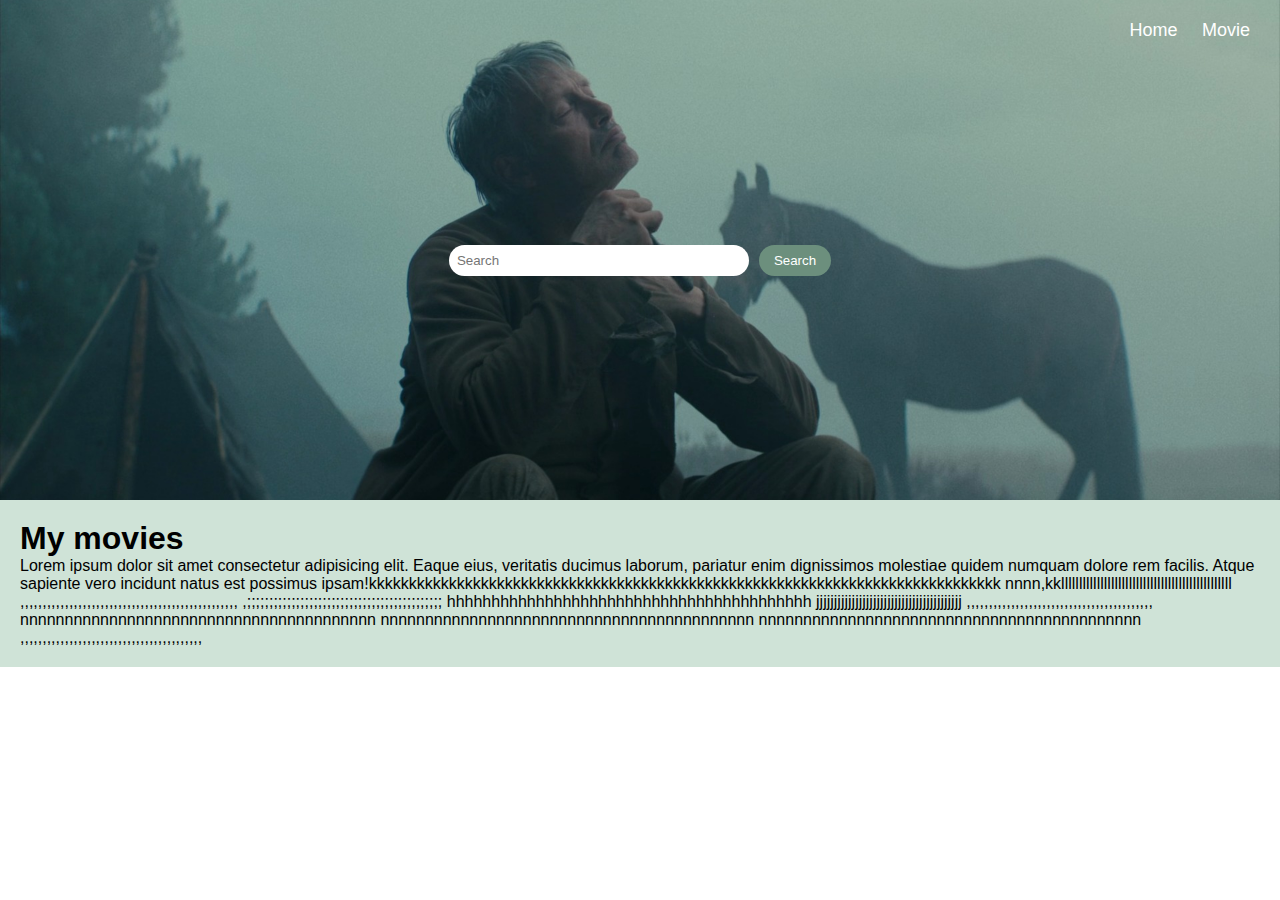
==== index.html @ d5c555b1 "PARTIR HTML EY CSS" ====
<!DOCTYPE html>
<html lang="en">
<head>
    <meta charset="UTF-8">
    <meta name="viewport" content="width=device-width, initial-scale=1.0">
    <title>Document</title>
    <link rel="stylesheet" href="index.css">
    <link href="https://cdn.jsdelivr.net/npm/bootstrap@5.0.2/dist/css/bootstrap.min.css" rel="stylesheet" integrity="sha384-EVSTQN3/azprG1Anm3QDgpJLIm9Nao0Yz1ztcQTwFspd3yD65VohhpuuCOmLASjC" crossorigin="anonymous">
</head>
<body>
    <header>
        <div class="nav">
            <a href="index.html">Home</a>
            <a href="ajouter.html">Movie</a>
        </div>
            <div class="search-box">
                <input class="form-control me-2" type="search" placeholder="Search" aria-label="Search">
               <button class="btn btn-outline-success" type="submit">Search</button>
            </div>
       
        
    </header>
    <section>
        <h1>My movies</h1>
        <P>Lorem ipsum dolor sit amet consectetur adipisicing elit. Eaque eius, veritatis ducimus laborum, pariatur enim dignissimos molestiae quidem numquam dolore rem facilis. Atque sapiente vero incidunt natus est possimus ipsam!kkkkkkkkkkkkkkkkkkkkkkkkkkkkkkkkkkkkkkkkkkkkkkkkkkkkkkkkkkkkkkkkkkkkkkkkkkkkkkk
            nnnn,kkllllllllllllllllllllllllllllllllllllllllllllllll
            ,,,,,,,,,,,,,,,,,,,,,,,,,,,,,,,,,,,,,,,,,,,,,,,,,
            ,;;;;;;;;;;;;;;;;;;;;;;;;;;;;;;;;;;;;;;;;;;;;
            hhhhhhhhhhhhhhhhhhhhhhhhhhhhhhhhhhhhhhhhh
            jjjjjjjjjjjjjjjjjjjjjjjjjjjjjjjjjjjjjjjjj
            ,,,,,,,,,,,,,,,,,,,,,,,,,,,,,,,,,,,,,,,,,,
            nnnnnnnnnnnnnnnnnnnnnnnnnnnnnnnnnnnnnnnn
            nnnnnnnnnnnnnnnnnnnnnnnnnnnnnnnnnnnnnnnnnn
            nnnnnnnnnnnnnnnnnnnnnnnnnnnnnnnnnnnnnnnnnnn
            ,,,,,,,,,,,,,,,,,,,,,,,,,,,,,,,,,,,,,,,,,
        </P>
    </section>
    <footer></footer>
    <script src="https://cdn.jsdelivr.net/npm/bootstrap@5.0.2/dist/js/bootstrap.bundle.min.js" integrity="sha384-MrcW6ZMFYlzcLA8Nl+NtUVF0sA7MsXsP1UyJoMp4YLEuNSfAP+JcXn/tWtIaxVXM" crossorigin="anonymous"></script>
</body>
</html>
---- index.css ----
* {
    margin: 0;
    padding: 0;
    box-sizing: border-box;
    font-family: Arial, sans-serif;
}



header {
    background-image: url("images/The-Promised-Land-07.jpg");
    background-size: cover;
    background-position: center; 
    background-repeat: no-repeat;
    height: 500px;
    width: 100%;
    display: flex;
    flex-direction: column;
    justify-content: center;
    align-items: center;
    color: white;
    text-align: center;
}

.nav {
    position: absolute;
    top: 20px;
    right: 20px;
}

.nav a {
    color: white;
    text-decoration: none;
    margin: 0 10px;
    font-size: 18px;
}

.search-box {
    margin-top: 20px;
    display: flex;
    align-items: center;
}

.search-box input {
    width: 300px;
    padding: 8px;
    border-radius: 20px;
    border: none;
}

.search-box button {
    padding: 8px 15px;
    margin-left: 10px;
    background: #6C8F7D;
    color: white;
    border: none;
    border-radius: 20px;
    cursor: pointer;
}

.search-box button:hover {
    background: #5a7a69;
}


section {
    padding: 20px;
    background-color: #CFE3D7;
   
}

h2 {
   
    font-size: 10px;
}
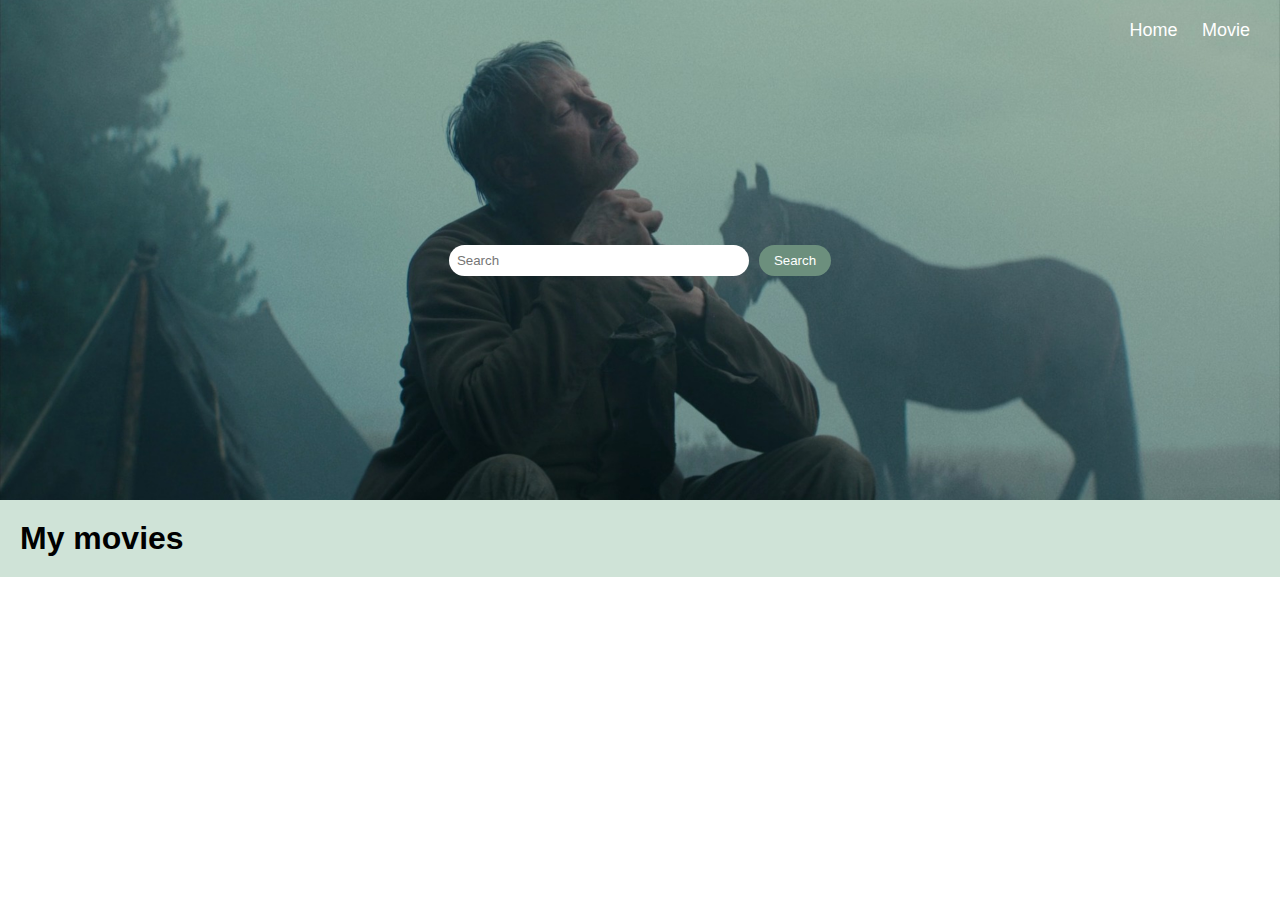
==== commit 433813cf: "js ajouter et afficher" ====
--- a/index.html
+++ b/index.html
@@ -22,18 +22,10 @@
     </header>
     <section>
         <h1>My movies</h1>
-        <P>Lorem ipsum dolor sit amet consectetur adipisicing elit. Eaque eius, veritatis ducimus laborum, pariatur enim dignissimos molestiae quidem numquam dolore rem facilis. Atque sapiente vero incidunt natus est possimus ipsam!kkkkkkkkkkkkkkkkkkkkkkkkkkkkkkkkkkkkkkkkkkkkkkkkkkkkkkkkkkkkkkkkkkkkkkkkkkkkkkk
-            nnnn,kkllllllllllllllllllllllllllllllllllllllllllllllll
-            ,,,,,,,,,,,,,,,,,,,,,,,,,,,,,,,,,,,,,,,,,,,,,,,,,
-            ,;;;;;;;;;;;;;;;;;;;;;;;;;;;;;;;;;;;;;;;;;;;;
-            hhhhhhhhhhhhhhhhhhhhhhhhhhhhhhhhhhhhhhhhh
-            jjjjjjjjjjjjjjjjjjjjjjjjjjjjjjjjjjjjjjjjj
-            ,,,,,,,,,,,,,,,,,,,,,,,,,,,,,,,,,,,,,,,,,,
-            nnnnnnnnnnnnnnnnnnnnnnnnnnnnnnnnnnnnnnnn
-            nnnnnnnnnnnnnnnnnnnnnnnnnnnnnnnnnnnnnnnnnn
-            nnnnnnnnnnnnnnnnnnnnnnnnnnnnnnnnnnnnnnnnnnn
-            ,,,,,,,,,,,,,,,,,,,,,,,,,,,,,,,,,,,,,,,,,
-        </P>
+        <div id="movieList" class="row g-4">
+
+        </div>
+        
     </section>
     <footer></footer>
     <script src="https://cdn.jsdelivr.net/npm/bootstrap@5.0.2/dist/js/bootstrap.bundle.min.js" integrity="sha384-MrcW6ZMFYlzcLA8Nl+NtUVF0sA7MsXsP1UyJoMp4YLEuNSfAP+JcXn/tWtIaxVXM" crossorigin="anonymous"></script>
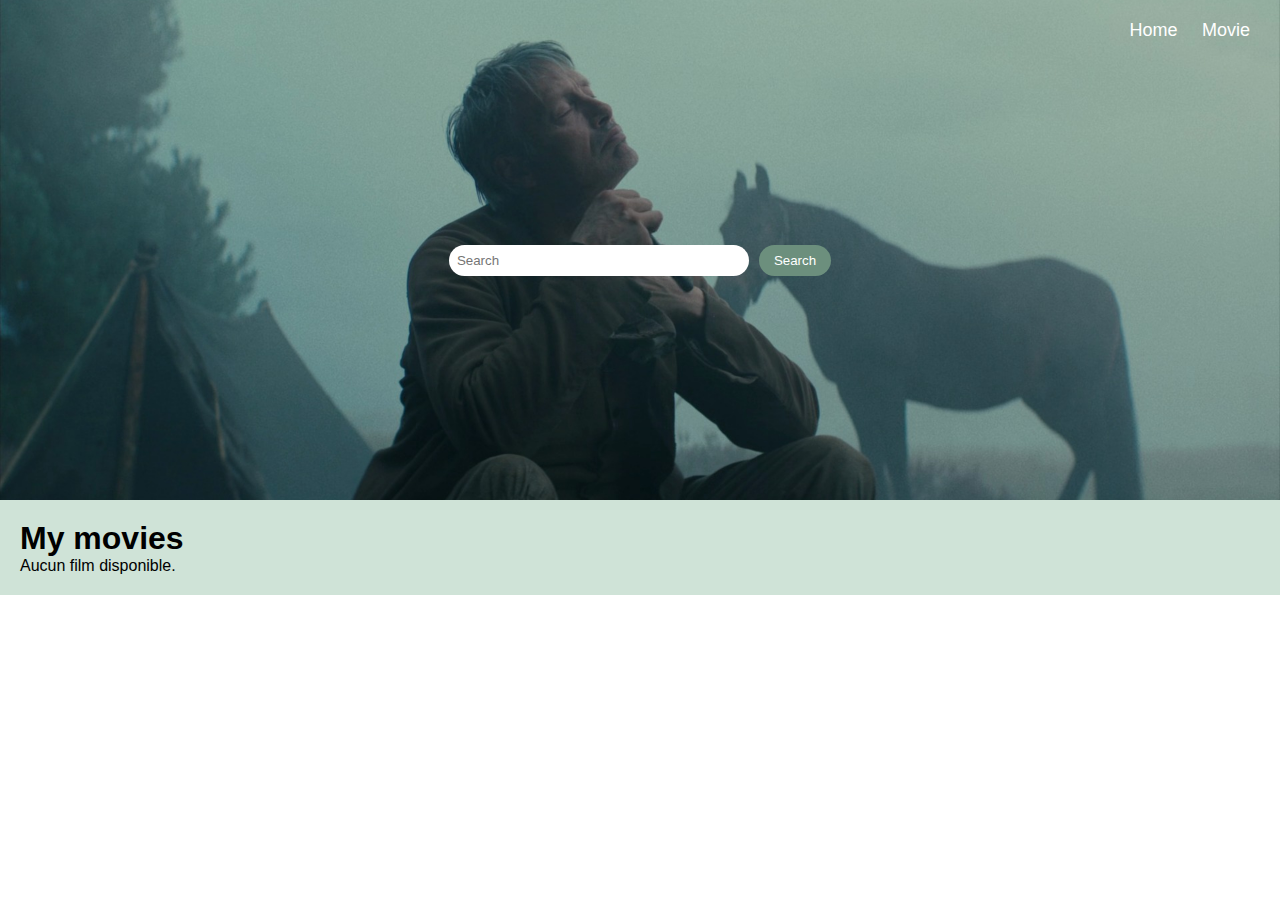
==== commit 463fdfb6: "FIXE UN PROBLEME SUR AFFICHER" ====
--- a/index.html
+++ b/index.html
@@ -22,12 +22,13 @@
     </header>
     <section>
         <h1>My movies</h1>
-        <div id="movieList" class="row g-4">
+        <div id="movieList"></div>
 
-        </div>
+        
         
     </section>
     <footer></footer>
+    <script src="index.js"></script>
     <script src="https://cdn.jsdelivr.net/npm/bootstrap@5.0.2/dist/js/bootstrap.bundle.min.js" integrity="sha384-MrcW6ZMFYlzcLA8Nl+NtUVF0sA7MsXsP1UyJoMp4YLEuNSfAP+JcXn/tWtIaxVXM" crossorigin="anonymous"></script>
 </body>
 </html>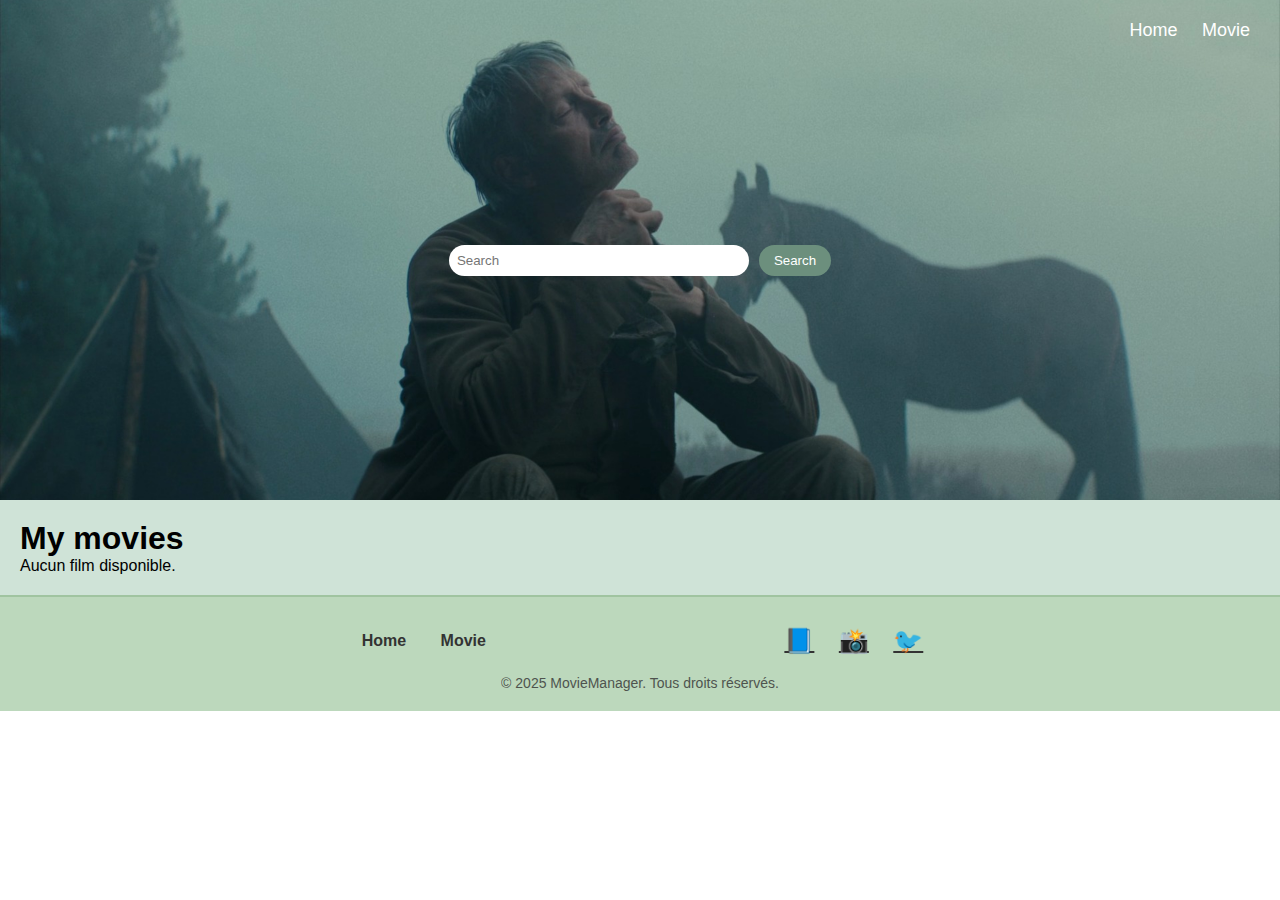
==== commit 968c740d: "footer" ====
--- a/index.html
+++ b/index.html
@@ -13,21 +13,36 @@
             <a href="index.html">Home</a>
             <a href="ajouter.html">Movie</a>
         </div>
-            <div class="search-box">
-                <input class="form-control me-2" type="search" placeholder="Search" aria-label="Search">
-               <button class="btn btn-outline-success" type="submit">Search</button>
-            </div>
+        <div class="search-box">
+            <input id="searchInput" class="form-control me-2" type="search" placeholder="Search" aria-label="Search">
+            <button class="btn btn-outline-success" type="button" onclick="searchMovies()">Search</button>
+        </div>
        
         
     </header>
     <section>
         <h1>My movies</h1>
-        <div id="movieList"></div>
-
-        
-        
+        <div id="movieList">
+            
+        </div>
     </section>
-    <footer></footer>
+    <footer class="site-footer">
+        <div class="footer-container">
+            <div class="footer-links">
+                <a href="index.html">Home</a>
+                <a href="ajouter.html">Movie</a>
+               
+            </div>
+    
+            <div class="social-media">
+                <a href="#" title="Facebook">📘</a>
+                <a href="#" title="Instagram">📸</a>
+                <a href="#" title="Twitter">🐦</a>
+            </div>
+        </div>
+        <p>&copy; 2025 MovieManager. Tous droits réservés.</p>
+    </footer>
+    
     <script src="index.js"></script>
     <script src="https://cdn.jsdelivr.net/npm/bootstrap@5.0.2/dist/js/bootstrap.bundle.min.js" integrity="sha384-MrcW6ZMFYlzcLA8Nl+NtUVF0sA7MsXsP1UyJoMp4YLEuNSfAP+JcXn/tWtIaxVXM" crossorigin="anonymous"></script>
 </body>
--- a/index.css
+++ b/index.css
@@ -5,6 +5,11 @@
     font-family: Arial, sans-serif;
 }
 
+body, section, footer {
+    margin: 0;
+    padding: 0;
+    box-sizing: border-box;
+}
 
 
 header {
@@ -64,13 +69,101 @@
 
 
 section {
+    
     padding: 20px;
     background-color: #CFE3D7;
+    
    
 }
+#movieList {
+    display: flex;
+    gap: 10px;
+    align-items: center;
+    flex-wrap: wrap; /* Permet de passer à la ligne si nécessaire */
+}
+
+.movie-item {
+    width: 13%;
+    text-align: center;
+}
+
+.card {
+    width: 100%; 
+    height: 200px; 
+    overflow: hidden;
+    border-radius: 10px; 
+    background-color: #fff; 
+    display: flex;
+    align-items: center;
+    justify-content: center;
+}
+
+.card img {
+    width: 100%;
+    height: 100%;
+    object-fit: cover; 
+    border-radius: 10px; 
+}
+
+.movie-item h3 {
+    font-size: 14px;
+    color: #333;
+    margin-top: 5px;
+    text-align: center;
+}
+
 
 h2 {
    
-    font-size: 10px;
+    font-size: 9px;
+}
+.site-footer {
+    background-color: #bcd8bc;  /* Un vert doux assorti */
+    color: #333;
+    text-align: center;
+    padding: 20px 0;
+    font-family: Arial, sans-serif;
+    border-top: 2px solid #a0c4a0;  /* Séparation subtile au lieu d'une ligne blanche */
 }
 
+.footer-container {
+    display: flex;
+    justify-content: space-around;
+    align-items: center;
+    flex-wrap: wrap;
+    padding: 10px 20px;
+    max-width: 900px;
+    margin: 0 auto;
+}
+
+.footer-links a {
+    color: #333;
+    text-decoration: none;
+    margin: 0 15px;
+    font-weight: bold;
+    transition: color 0.3s ease;
+}
+
+.footer-links a:hover {
+    color: #4CAF50;
+}
+
+.social-media a {
+    font-size: 24px;
+    margin: 0 10px;
+    color: #333;
+    transition: transform 0.3s ease, color 0.3s ease;
+}
+
+.social-media a:hover {
+    transform: scale(1.2);
+    color: #4CAF50;
+}
+
+.site-footer p {
+    margin-top: 10px;
+    font-size: 14px;
+    opacity: 0.8;
+}
+
+
